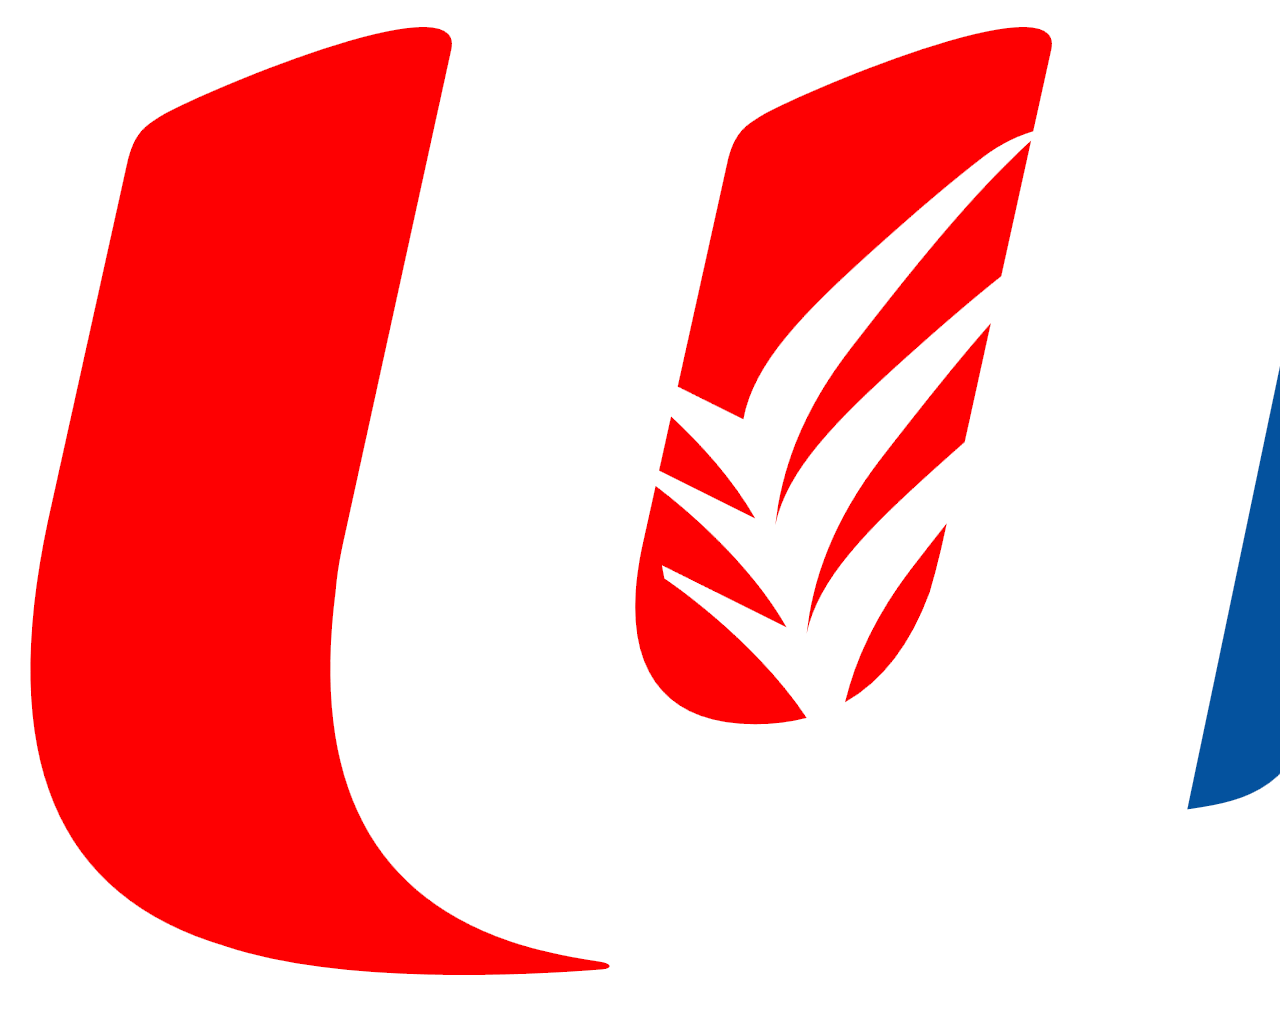
==== index.html @ 6b4c2a85 "Added Fairprice logo + started on code for html" ====
<!DOCTYPE html>
<html>
    <head>
        <meta charset="utf-8">
        <meta name="viewport" content="width=device-width">
        <title>replit</title>
        <link href="style.css" rel="stylesheet" type="text/css" />
      </head>

<body>
    <img src="R.png"/>
</body>
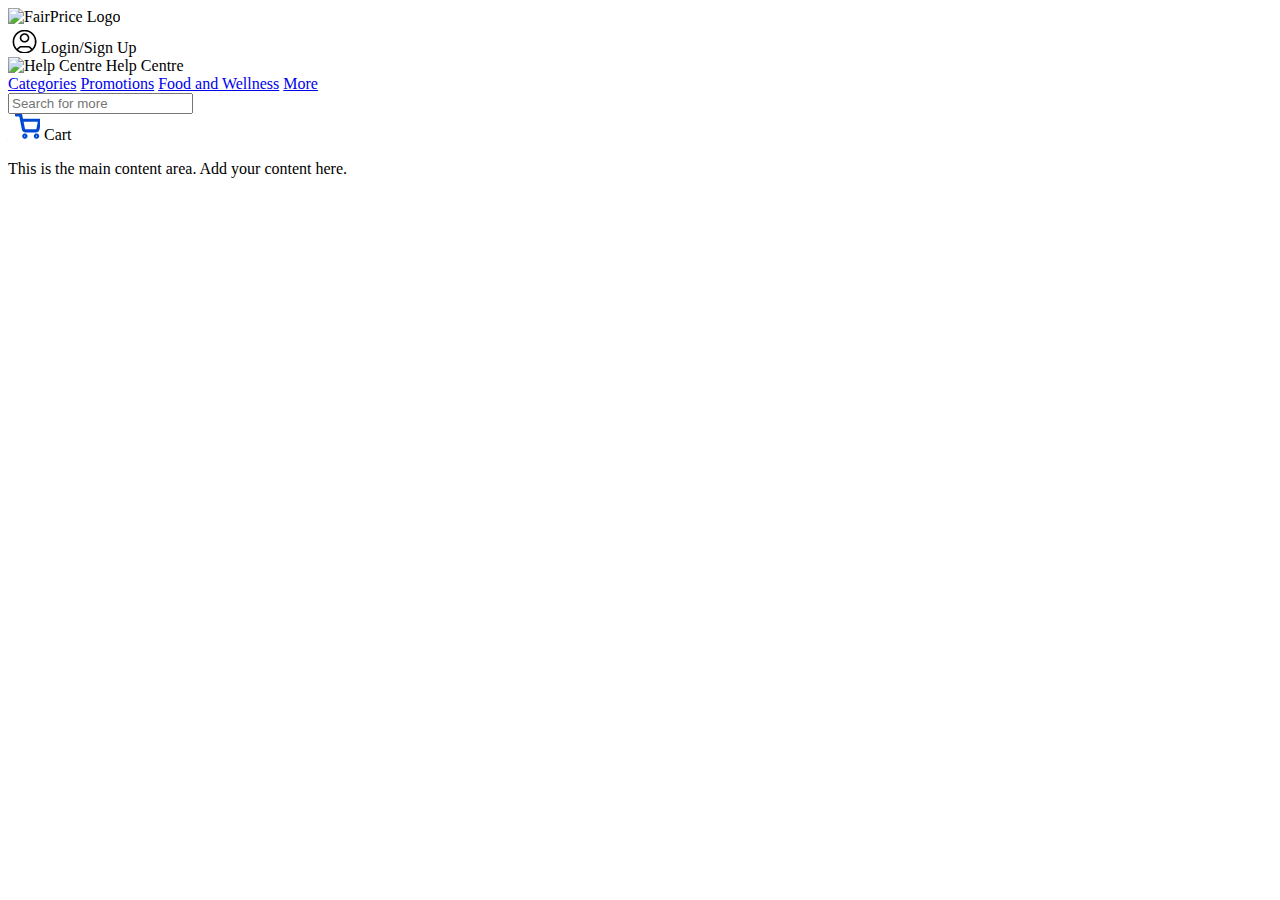
==== commit d21880a8: "Added search box" ====
--- a/index.html
+++ b/index.html
@@ -1,13 +1,58 @@
 <!DOCTYPE html>
-<html>
-    <head>
-        <meta charset="utf-8">
-        <meta name="viewport" content="width=device-width">
-        <title>replit</title>
-        <link href="style.css" rel="stylesheet" type="text/css" />
-      </head>
+<html lang="en">
+<head>
+    <meta charset="UTF-8">
+    <meta name="viewport" content="width=device-width, initial-scale=1.0">
+    <title>FairPrice Header</title>
+    <link rel="stylesheet" href="style.css">
+</head>
 
 <body>
-    <img src="R.png"/>
+    <!-- Header Section -->
+    <header class="header">
+        <!-- Top Row: FairPrice Logo and User Actions -->
+        <div class="top-row">
+            <div class="logo-container">
+                <img src="fairprice.png" alt="FairPrice Logo">
+            </div>
+
+            <div class="user-actions">
+                <div class="icon-item">
+                    <img src="Profile image.png" alt="Profile">
+                    <span>Login/Sign Up</span>
+                </div>
+                <div class="icon-item">
+                    <img src="help.png" alt="Help Centre">
+                    <span>Help Centre</span>
+                </div>
+            </div>
+        </div>
+
+        <!-- Bottom Row: Navigation Links and Cart -->
+        <div class="bottom-row">
+            <nav class="nav-links">
+                <a href="#">Categories</a>
+                <a href="#">Promotions</a>
+                <a href="#">Food and Wellness</a>
+                <a href="#">More</a>
+            </nav>
+
+            <!-- Search Bar -->
+            <div class="search-bar">
+                <input type="text" placeholder="Search for more">
+            </div>
+
+            <div class="cart">
+                <img src="Screenshot 2024-11-19 111601.png" alt="Cart">
+                <span>Cart</span>
+            </div>
+        </div>
+    </header>
+
+    <!-- Main Content -->
+    <main>
+        <p>This is the main content area. Add your content here.</p>
+    </main>
 </body>
 
+</html>
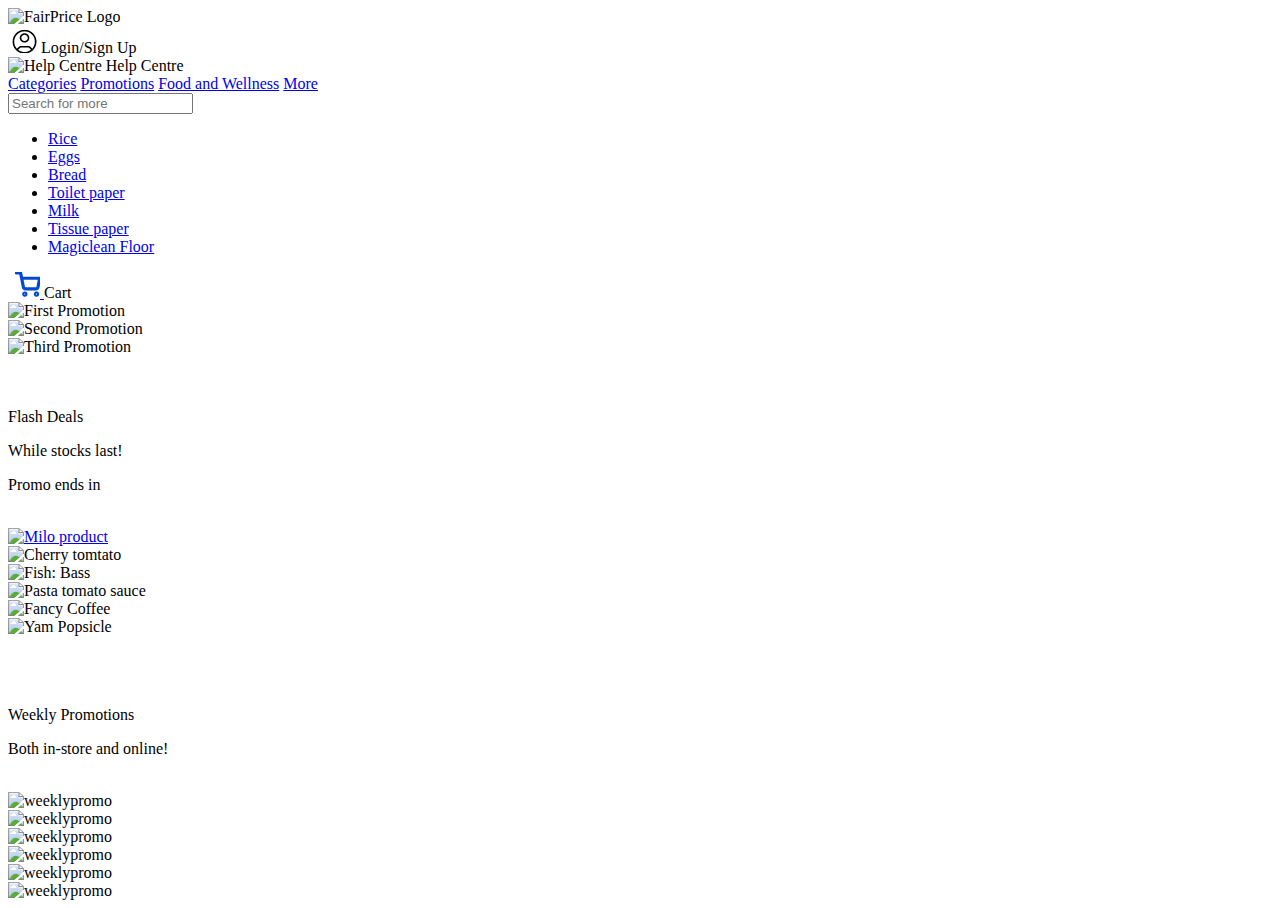
==== commit 038508fa: "Tried to add cart system, left whatever i could in tried to fix up some responsiveness" ====
--- a/index.html
+++ b/index.html
@@ -39,11 +39,24 @@
 
             <!-- Search Bar -->
             <div class="search-bar">
-                <input type="text" placeholder="Search for more">
+                <input type="text" id="myInput" onkeyup="myFunction()" placeholder="Search for more">
+                <ul id="myUL">
+                    <li><a href="filter.html">Rice</a></li>
+                    <li><a href="#">Eggs</a></li>
+                  
+                    <li><a href="#">Bread</a></li>
+                    <li><a href="#">Toilet paper</a></li>
+                  
+                    <li><a href="#">Milk</a></li>
+                    <li><a href="#">Tissue paper</a></li>
+                    <li><a href="#">Magiclean Floor</a></li>
+                  </ul>
             </div>
 
             <div class="cart">
-                <img src="Screenshot 2024-11-19 111601.png" alt="Cart">
+                <a href="cart.html">
+                    <img src="Screenshot 2024-11-19 111601.png" alt="Cart">
+                </a>
                 <span>Cart</span>
             </div>
         </div>
@@ -51,8 +64,136 @@
 
     <!-- Main Content -->
     <main>
-        <p>This is the main content area. Add your content here.</p>
+        <div class="Promo1">
+            <img src="Promo1.png" alt="First Promotion"
+            height="300"
+            width="800"
+            ">
+        </div>
+
+        <div class="Promo2">
+            <img src="Promo2.png" alt="Second Promotion"
+            height="150"
+            width="610"
+            >
+        </div>
+
+        <div class="Promo3">
+            <img src="Promo3.png" alt="Third Promotion"
+            height="146"
+            width="610">
+        </div>
+
+        <br>
+        <br>
+
+        <div class="Flashsale">
+            <p>Flash Deals</p>
+        </div>
+
+        <div class="Stocks">
+            <p>While stocks last!</p>
+        </div>
+
+        <div class="Promobox">
+            <p>Promo ends in</p>
+        </div>
+
+        <br>
+
+        <div class="Products" id="Milo">
+            <a href="Milo.html">
+                <img src="Milo1.png" alt="Milo product"
+                width="230"
+                >
+            </a>
+        </div>
+
+        <div class="Products" id="Tomato">
+                <img src="Tomato.png" alt="Cherry tomtato"
+                width="230"
+                >
+        </div>
+
+        <div class="Products" id="Bass">
+            <img src="Bass.bass.png" alt="Fish: Bass"
+            width="230"
+            >
+        </div>
+
+        <div class="Products" id="Sauce">
+            <img src="Prego.png" alt="Pasta tomato sauce"
+            width="230"
+            >
+        </div>
+
+        <div class="Products" id="Coffee">
+            <img src="Kohi.png" alt="Fancy Coffee"
+            width="230"
+            >
+        </div>
+
+        <div class="Products" id="Popsicle">
+            <img src="Popsicle.png" alt="Yam Popsicle"
+            width="230"
+            >
+        </div>
+
+        <br>
+        <br>
+        <br>
+
+        <div class="WeeklyPromo">
+            <p>Weekly Promotions</p>
+        </div>
+
+        <div class="Instore">
+            <p>Both in-store and online!</p>
+        </div>
+
+        <br>
+
+        <div class="weekly" id="weekly1">
+            <a>
+                <img src="weekly1.png" alt="weeklypromo"
+                width="230"
+                >
+            </a>
+        </div>
+
+        <div class="weekly" id="weekly2">
+                <img src="weekly2.png" alt="weeklypromo"
+                width="230"
+                >
+        </div>
+
+        <div class="weekly" id="weekly3">
+            <img src="weekly3.png" alt="weeklypromo"
+            width="230"
+            >
+        </div>
+
+        <div class="weekly" id="weekly4">
+            <img src="Weekly4.png" alt="weeklypromo"
+            width="230"
+            >
+        </div>
+
+        <div class="weekly" id="weekly5">
+            <img src="Weekly5.png" alt="weeklypromo"
+            width="230"
+            >
+        </div>
+
+        <div class="weekly" id="weekly6">
+            <img src="weekly6.png" alt="weeklypromo"
+            width="230"
+            >
+        </div>
+
     </main>
+
+    <!-- Link to your script -->
+    <script src="script.js"></script>
 </body>
-
 </html>
